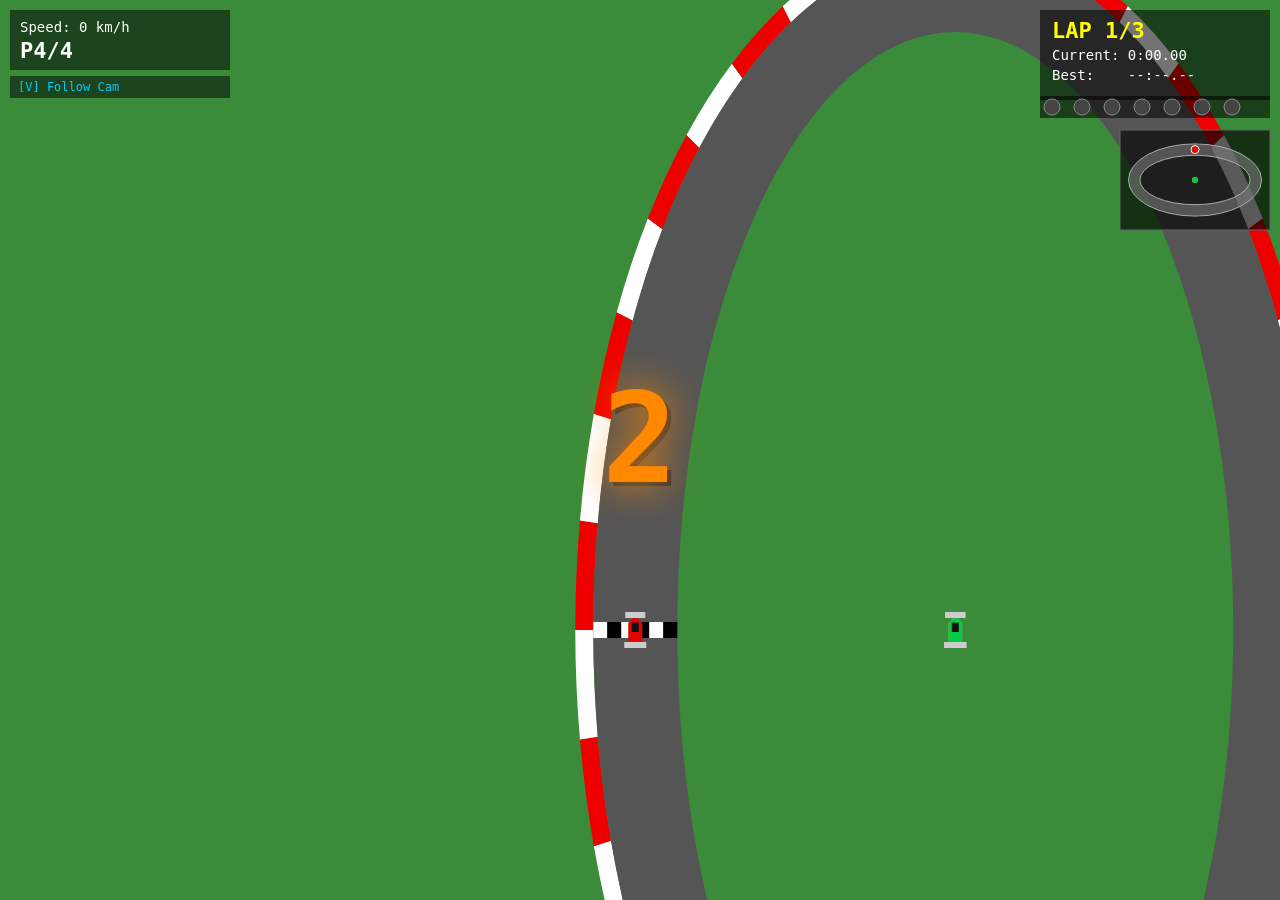
==== index.html @ e89ec475 "Add third-person follow camera (V to toggle)" ====
<!DOCTYPE html>
<html lang="en">
<head>
<meta charset="UTF-8">
<title>SpeedRun - F1 Racing</title>
<style>
  * { margin: 0; padding: 0; box-sizing: border-box; }
  body { background: #000; display: flex; justify-content: center; align-items: center; height: 100vh; overflow: hidden; }
  canvas { display: block; }
</style>
</head>
<body>
<canvas id="c"></canvas>
<script>
const canvas = document.getElementById('c');
const ctx = canvas.getContext('2d');

canvas.width = window.innerWidth;
canvas.height = window.innerHeight;

// Track definition: outer ellipse and inner ellipse (road between them)
const TRACK_CX = 0;
const TRACK_CY = 0;
const TRACK_RX_OUTER = 700;
const TRACK_RY_OUTER = 380;
const TRACK_WIDTH = 120;
const TRACK_RX_INNER = TRACK_RX_OUTER - TRACK_WIDTH;
const TRACK_RY_INNER = TRACK_RY_OUTER - TRACK_WIDTH;
const KERB_WIDTH = 18;

// Player car
const car = {
  x: TRACK_CX,
  y: -(TRACK_RY_OUTER - TRACK_WIDTH / 2),
  angle: 0,
  vx: 0,
  vy: 0,
  angularVel: 0,
  onTrack: true,
  width: 28,
  height: 14,
  drifting: false,
  driftBoostTimer: 0,
};

// Camera
const cam = { x: 0, y: 0, angle: 0 };
let cameraMode = 'follow'; // 'god' | 'follow'

// Game state
let gameState = 'countdown'; // 'countdown' | 'racing' | 'finished'
let countdownStart = performance.now();

// Keys
const keys = {};
document.addEventListener('keydown', e => {
  keys[e.key] = true;
  if (e.key === ' ') e.preventDefault(); // prevent page scroll
  if (e.key === 'r' || e.key === 'R') restartGame();
  if (e.key === 'v' || e.key === 'V') cameraMode = cameraMode === 'follow' ? 'god' : 'follow';
});
document.addEventListener('keyup', e => keys[e.key] = false);

// Tire marks: { x, y, alpha }
const tireMarks = [];
const TIRE_MARK_LIFE = 120; // frames until fully faded (~2s at 60fps)

// Speed particles: { x, y, alpha, life }
const particles = [];

// Lap system
const RX_MID = (TRACK_RX_OUTER + TRACK_RX_INNER) / 2; // 640
const RY_MID = (TRACK_RY_OUTER + TRACK_RY_INNER) / 2; // 320
const CHECKPOINT_RADIUS = 75;
const SF_ANGLE = -Math.PI / 2; // start/finish line angle on ellipse (top)

function cpPos(t) {
  return { x: RX_MID * Math.cos(t), y: RY_MID * Math.sin(t) };
}

// 7 checkpoints in clockwise order starting just after the start/finish line (top of track)
const CHECKPOINTS = [
  cpPos(-Math.PI / 4),      // upper-right
  cpPos(0),                 // right
  cpPos(Math.PI / 4),       // lower-right
  cpPos(Math.PI / 2),       // bottom
  cpPos(3 * Math.PI / 4),   // lower-left
  cpPos(Math.PI),           // left
  cpPos(-3 * Math.PI / 4),  // upper-left
];

// AI opponents
const aiCars = [
  { color: '#2060ff', angularSpeed: 0.008, t: 0,               accumulated: 0, laps: 0, x: 0, y: 0, angle: 0, width: 28, height: 14, drifting: false, driftBoostTimer: 0 },
  { color: '#ff8800', angularSpeed: 0.009, t: Math.PI * 2 / 3, accumulated: 0, laps: 0, x: 0, y: 0, angle: 0, width: 28, height: 14, drifting: false, driftBoostTimer: 0 },
  { color: '#00cc44', angularSpeed: 0.010, t: Math.PI * 4 / 3, accumulated: 0, laps: 0, x: 0, y: 0, angle: 0, width: 28, height: 14, drifting: false, driftBoostTimer: 0 },
];
// Pre-compute how far each AI starts from the SF line (so lap count is relative to SF crossings)
for (const ai of aiCars) {
  ai.initialOffset = ((ai.t - SF_ANGLE) % (Math.PI * 2) + Math.PI * 2) % (Math.PI * 2);
}

const lapState = {
  lap: 1,
  maxLaps: 3,
  checkpointsMet: new Array(CHECKPOINTS.length).fill(false),
  raceStartTime: 0,
  lapStartTime: 0,
  currentLapTime: 0,
  bestLapTime: null,
  finished: false,
  totalTime: 0,
  prevCarX: 0,
};

function formatTime(ms) {
  const m = Math.floor(ms / 60000);
  const s = Math.floor((ms % 60000) / 1000);
  const cs = Math.floor((ms % 1000) / 10);
  return `${m}:${String(s).padStart(2, '0')}.${String(cs).padStart(2, '0')}`;
}

function updateLapSystem() {
  if (lapState.finished) return;

  const now = performance.now();
  lapState.currentLapTime = now - lapState.lapStartTime;

  // Check proximity to each checkpoint in order
  for (let i = 0; i < CHECKPOINTS.length; i++) {
    if (!lapState.checkpointsMet[i]) {
      const cp = CHECKPOINTS[i];
      const dx = car.x - cp.x;
      const dy = car.y - cp.y;
      if (dx * dx + dy * dy < CHECKPOINT_RADIUS * CHECKPOINT_RADIUS) {
        lapState.checkpointsMet[i] = true;
      }
      break; // must hit in order — stop at first unmet
    }
  }

  // Start/finish crossing: car crosses x=0 left→right in the upper track region
  const prevX = lapState.prevCarX;
  if (prevX < 0 && car.x >= 0 && car.y < -250 && car.y > -420) {
    if (lapState.checkpointsMet.every(v => v)) {
      const lapTime = lapState.currentLapTime;
      if (lapState.bestLapTime === null || lapTime < lapState.bestLapTime) {
        lapState.bestLapTime = lapTime;
      }
      if (lapState.lap >= lapState.maxLaps) {
        lapState.finished = true;
        gameState = 'finished';
        lapState.totalTime = now - lapState.raceStartTime;
      } else {
        lapState.lap++;
        lapState.checkpointsMet.fill(false);
        lapState.lapStartTime = now;
      }
    }
  }

  lapState.prevCarX = car.x;
}

function updateAI() {
  for (const ai of aiCars) {
    ai.t += ai.angularSpeed;
    ai.accumulated += ai.angularSpeed;

    const distFromSF = ai.initialOffset + ai.accumulated;
    ai.laps = Math.floor(distFromSF / (Math.PI * 2));

    ai.x = RX_MID * Math.cos(ai.t);
    ai.y = RY_MID * Math.sin(ai.t);
    // Tangent to ellipse: d/dt(RX_MID*cos t, RY_MID*sin t) = (-RX_MID*sin t, RY_MID*cos t)
    ai.angle = Math.atan2(RY_MID * Math.cos(ai.t), -RX_MID * Math.sin(ai.t));
  }
}

// Ranking: total laps-equivalent progress from SF line (higher = further ahead)
function aiRaceScore(ai) {
  return (ai.initialOffset + ai.accumulated) / (Math.PI * 2);
}

function playerRaceScore() {
  const rawAngle = Math.atan2(car.y / RY_MID, car.x / RX_MID);
  const progressInLap = ((rawAngle - SF_ANGLE) % (Math.PI * 2) + Math.PI * 2) % (Math.PI * 2) / (Math.PI * 2);
  return (lapState.lap - 1) + progressInLap;
}

function getPlayerRank() {
  const playerScore = playerRaceScore();
  let rank = 1;
  for (const ai of aiCars) {
    if (aiRaceScore(ai) > playerScore) rank++;
  }
  return rank;
}

// Build ellipse path helper
function ellipsePath(cx, cy, rx, ry) {
  ctx.beginPath();
  ctx.ellipse(cx, cy, rx, ry, 0, 0, Math.PI * 2);
}

function drawTrack() {
  // Grass background
  ctx.fillStyle = '#3a8c3a';
  ctx.fillRect(-5000, -5000, 10000, 10000);

  // Infield grass
  ellipsePath(TRACK_CX, TRACK_CY, TRACK_RX_INNER - KERB_WIDTH, TRACK_RY_INNER - KERB_WIDTH);
  ctx.fillStyle = '#3a8c3a';
  ctx.fill();

  // Outer kerb
  drawKerb(TRACK_RX_OUTER, TRACK_RY_OUTER, KERB_WIDTH, true);

  // Inner kerb
  drawKerb(TRACK_RX_INNER, TRACK_RY_INNER, KERB_WIDTH, false);

  // Road (asphalt)
  ellipsePath(TRACK_CX, TRACK_CY, TRACK_RX_OUTER - KERB_WIDTH, TRACK_RY_OUTER - KERB_WIDTH);
  ctx.fillStyle = '#555';
  ctx.fill();
  ellipsePath(TRACK_CX, TRACK_CY, TRACK_RX_INNER + KERB_WIDTH, TRACK_RY_INNER + KERB_WIDTH);
  ctx.fillStyle = '#3a8c3a';
  ctx.fill();

  // Start/finish line
  ctx.save();
  const sfX = TRACK_CX;
  const sfY = -(TRACK_RY_OUTER - KERB_WIDTH);
  const sfH = TRACK_WIDTH - KERB_WIDTH * 2;
  for (let i = 0; i < 6; i++) {
    ctx.fillStyle = i % 2 === 0 ? '#fff' : '#000';
    ctx.fillRect(sfX - 8, sfY + (sfH / 6) * i, 16, sfH / 6);
  }
  ctx.restore();
}

function drawKerb(rx, ry, w, outer) {
  const segments = 40;
  for (let i = 0; i < segments; i++) {
    const a1 = (i / segments) * Math.PI * 2;
    const a2 = ((i + 1) / segments) * Math.PI * 2;
    ctx.beginPath();
    if (outer) {
      ctx.ellipse(TRACK_CX, TRACK_CY, rx, ry, 0, a1, a2);
      ctx.ellipse(TRACK_CX, TRACK_CY, rx - w, ry - w, 0, a2, a1, true);
    } else {
      ctx.ellipse(TRACK_CX, TRACK_CY, rx + w, ry + w, 0, a1, a2);
      ctx.ellipse(TRACK_CX, TRACK_CY, rx, ry, 0, a2, a1, true);
    }
    ctx.closePath();
    ctx.fillStyle = i % 2 === 0 ? '#e00' : '#fff';
    ctx.fill();
  }
}

function drawTireMarks() {
  for (const m of tireMarks) {
    ctx.beginPath();
    ctx.arc(m.x, m.y, 2.5, 0, Math.PI * 2);
    ctx.fillStyle = `rgba(10,10,10,${m.alpha * 0.8})`;
    ctx.fill();
  }
}

function drawParticles() {
  for (const p of particles) {
    ctx.beginPath();
    ctx.arc(p.x, p.y, 2, 0, Math.PI * 2);
    ctx.fillStyle = `rgba(255,255,255,${p.alpha})`;
    ctx.fill();
  }
}

function drawMinimap() {
  const mx = canvas.width - 160;
  const my = 130;
  const mw = 150;
  const mh = 100;
  const scale = 0.095;
  const cx = mx + mw / 2;
  const cy = my + mh / 2;

  // Background
  ctx.fillStyle = 'rgba(0,0,0,0.65)';
  ctx.fillRect(mx, my, mw, mh);

  ctx.save();
  ctx.beginPath();
  ctx.rect(mx, my, mw, mh);
  ctx.clip();

  // Track fill (even-odd to punch out inner ellipse)
  ctx.beginPath();
  ctx.ellipse(cx, cy, TRACK_RX_OUTER * scale, TRACK_RY_OUTER * scale, 0, 0, Math.PI * 2);
  ctx.ellipse(cx, cy, TRACK_RX_INNER * scale, TRACK_RY_INNER * scale, 0, 0, Math.PI * 2, true);
  ctx.fillStyle = 'rgba(120,120,120,0.6)';
  ctx.fill('evenodd');

  // Track outline strokes
  ctx.strokeStyle = '#aaa';
  ctx.lineWidth = 1;
  ctx.beginPath();
  ctx.ellipse(cx, cy, TRACK_RX_OUTER * scale, TRACK_RY_OUTER * scale, 0, 0, Math.PI * 2);
  ctx.stroke();
  ctx.beginPath();
  ctx.ellipse(cx, cy, TRACK_RX_INNER * scale, TRACK_RY_INNER * scale, 0, 0, Math.PI * 2);
  ctx.stroke();

  // AI car dots
  for (const ai of aiCars) {
    ctx.beginPath();
    ctx.arc(cx + ai.x * scale, cy + ai.y * scale, 3, 0, Math.PI * 2);
    ctx.fillStyle = ai.color;
    ctx.fill();
  }

  // Player dot (slightly larger, white outline)
  ctx.beginPath();
  ctx.arc(cx + car.x * scale, cy + car.y * scale, 4, 0, Math.PI * 2);
  ctx.fillStyle = '#e10600';
  ctx.fill();
  ctx.strokeStyle = '#fff';
  ctx.lineWidth = 1;
  ctx.stroke();

  ctx.restore();

  // Border
  ctx.strokeStyle = '#666';
  ctx.lineWidth = 1;
  ctx.strokeRect(mx, my, mw, mh);
}

function drawCar(carObj, bodyColor) {
  ctx.save();
  ctx.translate(carObj.x, carObj.y);
  ctx.rotate(carObj.angle);

  const w = carObj.width;
  const h = carObj.height;

  // Car body
  ctx.fillStyle = bodyColor;
  ctx.beginPath();
  ctx.moveTo(w / 2, 0);
  ctx.lineTo(w / 4, -h / 2);
  ctx.lineTo(-w / 2, -h / 2);
  ctx.lineTo(-w / 2, h / 2);
  ctx.lineTo(w / 4, h / 2);
  ctx.closePath();
  ctx.fill();

  // Drift/boost outline
  if (carObj.drifting) {
    ctx.strokeStyle = '#ff0';
    ctx.lineWidth = 2.5;
    ctx.stroke();
  } else if (carObj.driftBoostTimer > 0) {
    ctx.strokeStyle = '#0cf';
    ctx.lineWidth = 2;
    ctx.stroke();
  }

  // Cockpit
  ctx.fillStyle = '#111';
  ctx.fillRect(-2, -h / 4, w / 3, h / 2);

  // Front wing
  ctx.fillStyle = '#ccc';
  ctx.fillRect(w / 2 - 2, -h / 2 - 3, 6, h + 6);

  // Rear wing
  ctx.fillStyle = '#ccc';
  ctx.fillRect(-w / 2 - 4, -h / 2 - 4, 6, h + 8);

  ctx.restore();
}

// Physics constants
const ACCEL           = 0.28;
const BRAKE_FORCE     = 0.45;
const MAX_SPEED_ROAD  = 8.5;
const MAX_SPEED_GRASS = 3.5;
const FRICTION_ROAD   = 0.987;
const FRICTION_GRASS  = 0.93;
const GRIP_ROAD       = 0.85;   // lateral velocity retained (lower = more grip)
const GRIP_GRASS      = 0.65;
const GRIP_DRIFT      = 0.982;  // very low correction = significant sideways slide
const TURN_ACCEL      = 0.003;
const TURN_MAX        = 0.048;
const TURN_ACCEL_DRIFT = 0.006; // sharper steering during drift
const TURN_MAX_DRIFT   = 0.068;
const ANGULAR_DAMP    = 0.80;
const BOOST_DURATION  = 90;     // frames (1.5s at 60fps)
const BOOST_ACCEL     = 0.22;   // auto-push during boost
const BOOST_MAX_SPEED = MAX_SPEED_ROAD * 1.3;

function isOnTrack(x, y) {
  const outerNorm = (x / TRACK_RX_OUTER) ** 2 + (y / TRACK_RY_OUTER) ** 2;
  const innerNorm = (x / TRACK_RX_INNER) ** 2 + (y / TRACK_RY_INNER) ** 2;
  return outerNorm <= 1 && innerNorm >= 1;
}

function restartGame() {
  // Reset player car
  car.x = TRACK_CX;
  car.y = -(TRACK_RY_OUTER - TRACK_WIDTH / 2);
  car.angle = 0;
  car.vx = 0;
  car.vy = 0;
  car.angularVel = 0;
  car.onTrack = true;
  car.drifting = false;
  car.driftBoostTimer = 0;

  // Reset camera
  cam.x = car.x;
  cam.y = car.y;
  cam.angle = car.angle;

  // Reset tire marks
  tireMarks.length = 0;
  particles.length = 0;

  // Reset lap state
  lapState.lap = 1;
  lapState.checkpointsMet.fill(false);
  lapState.raceStartTime = 0;
  lapState.lapStartTime = 0;
  lapState.currentLapTime = 0;
  lapState.bestLapTime = null;
  lapState.finished = false;
  lapState.totalTime = 0;
  lapState.prevCarX = 0;

  // Reset AI
  const aiDefaults = [
    { angularSpeed: 0.008, t: 0 },
    { angularSpeed: 0.009, t: Math.PI * 2 / 3 },
    { angularSpeed: 0.010, t: Math.PI * 4 / 3 },
  ];
  for (let i = 0; i < aiCars.length; i++) {
    aiCars[i].t = aiDefaults[i].t;
    aiCars[i].accumulated = 0;
    aiCars[i].laps = 0;
    aiCars[i].angularSpeed = aiDefaults[i].angularSpeed;
    aiCars[i].drifting = false;
    aiCars[i].driftBoostTimer = 0;
    aiCars[i].initialOffset = ((aiCars[i].t - SF_ANGLE) % (Math.PI * 2) + Math.PI * 2) % (Math.PI * 2);
    aiCars[i].x = RX_MID * Math.cos(aiCars[i].t);
    aiCars[i].y = RY_MID * Math.sin(aiCars[i].t);
  }

  // Start countdown
  gameState = 'countdown';
  countdownStart = performance.now();
}

function lerpCamAngle(t) {
  let diff = car.angle - cam.angle;
  // Normalize to [-PI, PI] to always take the short arc
  while (diff >  Math.PI) diff -= Math.PI * 2;
  while (diff < -Math.PI) diff += Math.PI * 2;
  cam.angle += diff * t;
}

function update() {
  // Handle countdown phase
  if (gameState === 'countdown') {
    const elapsed = performance.now() - countdownStart;
    if (elapsed >= 3700) {
      gameState = 'racing';
      const now = performance.now();
      lapState.raceStartTime = now;
      lapState.lapStartTime = now;
    }
    // Fade camera to car start position during countdown
    cam.x += (car.x - cam.x) * 0.1;
    cam.y += (car.y - cam.y) * 0.1;
    lerpCamAngle(0.1);
    return;
  }

  if (gameState === 'finished') return;

  const up    = keys['w'] || keys['W'] || keys['ArrowUp'];
  const down  = keys['s'] || keys['S'] || keys['ArrowDown'];
  const left  = keys['a'] || keys['A'] || keys['ArrowLeft'];
  const right = keys['d'] || keys['D'] || keys['ArrowRight'];
  const driftKey = keys[' '] || keys['Shift'];

  car.onTrack = isOnTrack(car.x, car.y);

  const maxSpeed = car.onTrack ? MAX_SPEED_ROAD : MAX_SPEED_GRASS;
  const friction = car.onTrack ? FRICTION_ROAD  : FRICTION_GRASS;

  const speed = Math.sqrt(car.vx * car.vx + car.vy * car.vy);
  const headX = Math.cos(car.angle);
  const headY = Math.sin(car.angle);
  const fwdSpd = car.vx * headX + car.vy * headY;

  // Drift: requires drift key + steering + enough speed + on track
  const wasDrifting = car.drifting;
  car.drifting = !!(driftKey && (left || right) && speed > 2 && car.onTrack);

  // Trigger boost when drift ends
  if (wasDrifting && !car.drifting) {
    car.driftBoostTimer = BOOST_DURATION;
  }
  const boostActive = car.driftBoostTimer > 0;
  if (boostActive) car.driftBoostTimer--;

  // Effective max speed (boost raises the ceiling)
  const effectiveMaxSpeed = boostActive ? BOOST_MAX_SPEED : maxSpeed;

  // Steering — wider envelope during drift
  const turnAccel = car.drifting ? TURN_ACCEL_DRIFT : TURN_ACCEL;
  const turnMax   = car.drifting ? TURN_MAX_DRIFT   : TURN_MAX;
  const speedNorm = Math.min(Math.abs(fwdSpd) / 2, 1);
  if (left)  car.angularVel = Math.max(car.angularVel - turnAccel, -turnMax);
  if (right) car.angularVel = Math.min(car.angularVel + turnAccel,  turnMax);
  if (!left && !right) car.angularVel *= ANGULAR_DAMP;
  car.angularVel *= 0.88;
  car.angle += car.angularVel * speedNorm;

  // Acceleration
  if (up && fwdSpd < effectiveMaxSpeed) {
    const push = Math.min(ACCEL, effectiveMaxSpeed - fwdSpd);
    car.vx += headX * push;
    car.vy += headY * push;
  }

  // Auto-push during boost (even without W)
  if (boostActive && fwdSpd > 0 && fwdSpd < effectiveMaxSpeed) {
    car.vx += headX * BOOST_ACCEL;
    car.vy += headY * BOOST_ACCEL;
  }

  // Braking / reverse
  if (down) {
    if (fwdSpd > 0.1) {
      car.vx -= headX * BRAKE_FORCE;
      car.vy -= headY * BRAKE_FORCE;
    } else if (fwdSpd > -(maxSpeed * 0.4)) {
      car.vx += headX * (-ACCEL * 0.6);
      car.vy += headY * (-ACCEL * 0.6);
    }
  }

  // Lateral grip — drift suppresses correction for sideways sliding
  const grip   = car.drifting ? GRIP_DRIFT : (car.onTrack ? GRIP_ROAD : GRIP_GRASS);
  const latX   = -headY;
  const latY   =  headX;
  const latSpd = car.vx * latX + car.vy * latY;
  car.vx -= latX * latSpd * (1 - grip);
  car.vy -= latY * latSpd * (1 - grip);

  // Longitudinal friction
  car.vx *= friction;
  car.vy *= friction;

  // Clamp to effective max speed
  const curSpd = Math.sqrt(car.vx * car.vx + car.vy * car.vy);
  if (curSpd > effectiveMaxSpeed) {
    car.vx = (car.vx / curSpd) * effectiveMaxSpeed;
    car.vy = (car.vy / curSpd) * effectiveMaxSpeed;
  }

  car.x += car.vx;
  car.y += car.vy;

  // Tire marks: record rear-wheel positions during drift
  if (car.drifting) {
    const cosA = Math.cos(car.angle);
    const sinA = Math.sin(car.angle);
    const rearX = car.x - cosA * (car.width * 0.45);
    const rearY = car.y - sinA * (car.width * 0.45);
    const offX  = sinA * (car.height * 0.38);
    const offY  = cosA * (car.height * 0.38);
    tireMarks.push({ x: rearX - offX, y: rearY + offY, alpha: 1 });
    tireMarks.push({ x: rearX + offX, y: rearY - offY, alpha: 1 });
  }

  // Fade tire marks
  for (let i = tireMarks.length - 1; i >= 0; i--) {
    tireMarks[i].alpha -= 1 / TIRE_MARK_LIFE;
    if (tireMarks[i].alpha <= 0) tireMarks.splice(i, 1);
  }

  // Speed particles: spawn behind car when fast
  if (speed > 5) {
    const cosA = Math.cos(car.angle);
    const sinA = Math.sin(car.angle);
    const rearX = car.x - cosA * (car.width * 0.5);
    const rearY = car.y - sinA * (car.width * 0.5);
    const life = 15 + Math.random() * 15;
    particles.push({
      x: rearX + (Math.random() - 0.5) * 8,
      y: rearY + (Math.random() - 0.5) * 8,
      alpha: 0.5 + Math.random() * 0.3,
      life,
    });
  }
  for (let i = particles.length - 1; i >= 0; i--) {
    particles[i].alpha -= 1 / particles[i].life;
    if (particles[i].alpha <= 0) particles.splice(i, 1);
  }

  // Camera smoothly follows car
  cam.x += (car.x - cam.x) * 0.1;
  cam.y += (car.y - cam.y) * 0.1;
  lerpCamAngle(0.12);

  updateLapSystem();
  updateAI();
}

function render() {
  ctx.clearRect(0, 0, canvas.width, canvas.height);

  ctx.save();
  if (cameraMode === 'follow') {
    // Place car at bottom-center; rotate so car heading points up
    ctx.translate(canvas.width / 2, canvas.height * 0.70);
    ctx.rotate(-cam.angle - Math.PI / 2);
    ctx.translate(-cam.x, -cam.y);
  } else {
    ctx.translate(canvas.width / 2 - cam.x, canvas.height / 2 - cam.y);
  }

  drawTrack();
  drawTireMarks();
  drawParticles();
  for (const ai of aiCars) drawCar(ai, ai.color);
  drawCar(car, '#e10600');

  ctx.restore();

  drawMinimap();

  // Camera mode toggle indicator
  ctx.fillStyle = 'rgba(0,0,0,0.5)';
  ctx.fillRect(10, 76, 220, 22);
  ctx.font = '12px monospace';
  ctx.fillStyle = cameraMode === 'follow' ? '#0cf' : '#aaa';
  ctx.fillText(`[V] ${cameraMode === 'follow' ? 'Follow Cam' : 'God View'}`, 18, 91);

  // HUD — speed + position
  ctx.fillStyle = 'rgba(0,0,0,0.5)';
  ctx.fillRect(10, 10, 220, 60);
  ctx.fillStyle = '#fff';
  ctx.font = '14px monospace';
  const dispSpd = Math.sqrt(car.vx * car.vx + car.vy * car.vy);
  ctx.fillText(`Speed: ${(dispSpd * 60).toFixed(0)} km/h  ${car.onTrack ? '' : '[GRASS]'}`, 20, 32);
  const rank = getPlayerRank();
  const rankColors = ['#ffd700', '#c0c0c0', '#cd7f32', '#fff'];
  ctx.fillStyle = rankColors[rank - 1] || '#fff';
  ctx.font = 'bold 22px monospace';
  ctx.fillText(`P${rank}/4`, 20, 58);

  // HUD — lap info (top-right area)
  const lapX = canvas.width - 240;
  ctx.fillStyle = 'rgba(0,0,0,0.55)';
  ctx.fillRect(lapX, 10, 230, 90);

  ctx.fillStyle = '#ff0';
  ctx.font = 'bold 22px monospace';
  ctx.fillText(`LAP ${lapState.lap}/${lapState.maxLaps}`, lapX + 12, 38);

  ctx.fillStyle = '#fff';
  ctx.font = '14px monospace';
  ctx.fillText(`Current: ${formatTime(lapState.currentLapTime)}`, lapX + 12, 60);
  const bestStr = lapState.bestLapTime !== null ? formatTime(lapState.bestLapTime) : '--:--.--';
  ctx.fillText(`Best:    ${bestStr}`, lapX + 12, 80);

  // Checkpoint progress dots
  const dotY = 96;
  ctx.fillStyle = 'rgba(0,0,0,0.55)';
  ctx.fillRect(lapX, dotY, 230, 22);
  for (let i = 0; i < CHECKPOINTS.length; i++) {
    const dx = lapX + 12 + i * 30;
    ctx.beginPath();
    ctx.arc(dx, dotY + 11, 8, 0, Math.PI * 2);
    ctx.fillStyle = lapState.checkpointsMet[i] ? '#0f0' : '#444';
    ctx.fill();
    ctx.strokeStyle = '#888';
    ctx.lineWidth = 1;
    ctx.stroke();
  }

  // FINISHED overlay
  if (lapState.finished) {
    ctx.fillStyle = 'rgba(0,0,0,0.65)';
    ctx.fillRect(0, 0, canvas.width, canvas.height);

    ctx.save();
    ctx.textAlign = 'center';
    ctx.font = 'bold 72px monospace';
    ctx.fillStyle = '#ff0';
    ctx.shadowColor = '#f80';
    ctx.shadowBlur = 30;
    ctx.fillText('FINISHED!', canvas.width / 2, canvas.height / 2 - 40);

    ctx.font = 'bold 28px monospace';
    ctx.fillStyle = '#fff';
    ctx.shadowBlur = 0;
    ctx.fillText(`Total: ${formatTime(lapState.totalTime)}`, canvas.width / 2, canvas.height / 2 + 20);
    const bestFin = lapState.bestLapTime !== null ? formatTime(lapState.bestLapTime) : '--:--.--';
    ctx.fillText(`Best Lap: ${bestFin}`, canvas.width / 2, canvas.height / 2 + 60);
    ctx.font = '18px monospace';
    ctx.fillStyle = '#aaa';
    ctx.fillText('Press R to restart', canvas.width / 2, canvas.height / 2 + 110);
    ctx.restore();
    return;
  }

  // Countdown overlay
  if (gameState === 'countdown') {
    const elapsed = performance.now() - countdownStart;
    let text, color;
    if (elapsed < 1000)      { text = '3'; color = '#ffffff'; }
    else if (elapsed < 2000) { text = '2'; color = '#ff8800'; }
    else if (elapsed < 3000) { text = '1'; color = '#e10600'; }
    else                     { text = 'GO!'; color = '#00ff44'; }

    // Pulse scale: 1→1.3 over each 1s window
    const phase = elapsed % 1000;
    const scale = 1.3 - (phase / 1000) * 0.3;

    ctx.save();
    ctx.textAlign = 'center';
    ctx.textBaseline = 'middle';
    const cx = canvas.width / 2;
    const cy = canvas.height / 2;
    ctx.font = `bold ${Math.round(120 * scale)}px monospace`;
    ctx.fillStyle = 'rgba(0,0,0,0.35)';
    ctx.fillText(text, cx + 4, cy + 4);
    ctx.fillStyle = color;
    ctx.shadowColor = color;
    ctx.shadowBlur = 40;
    ctx.fillText(text, cx, cy);
    ctx.restore();
    return;
  }

  // Drift / boost status text
  if (car.drifting) {
    ctx.save();
    ctx.font = 'bold 28px monospace';
    ctx.fillStyle = '#ff0';
    ctx.shadowColor = '#f80';
    ctx.shadowBlur = 12;
    ctx.fillText('DRIFT', canvas.width / 2 - 44, canvas.height - 40);
    ctx.restore();
  } else if (car.driftBoostTimer > 0) {
    const alpha = car.driftBoostTimer / BOOST_DURATION;
    ctx.save();
    ctx.font = 'bold 24px monospace';
    ctx.fillStyle = `rgba(0,220,255,${alpha})`;
    ctx.shadowColor = '#0cf';
    ctx.shadowBlur = 10;
    ctx.fillText('BOOST!', canvas.width / 2 - 42, canvas.height - 40);
    ctx.restore();
  }
}

function loop() {
  update();
  render();
  requestAnimationFrame(loop);
}

window.addEventListener('resize', () => {
  canvas.width = window.innerWidth;
  canvas.height = window.innerHeight;
});

loop();
</script>
</body>
</html>
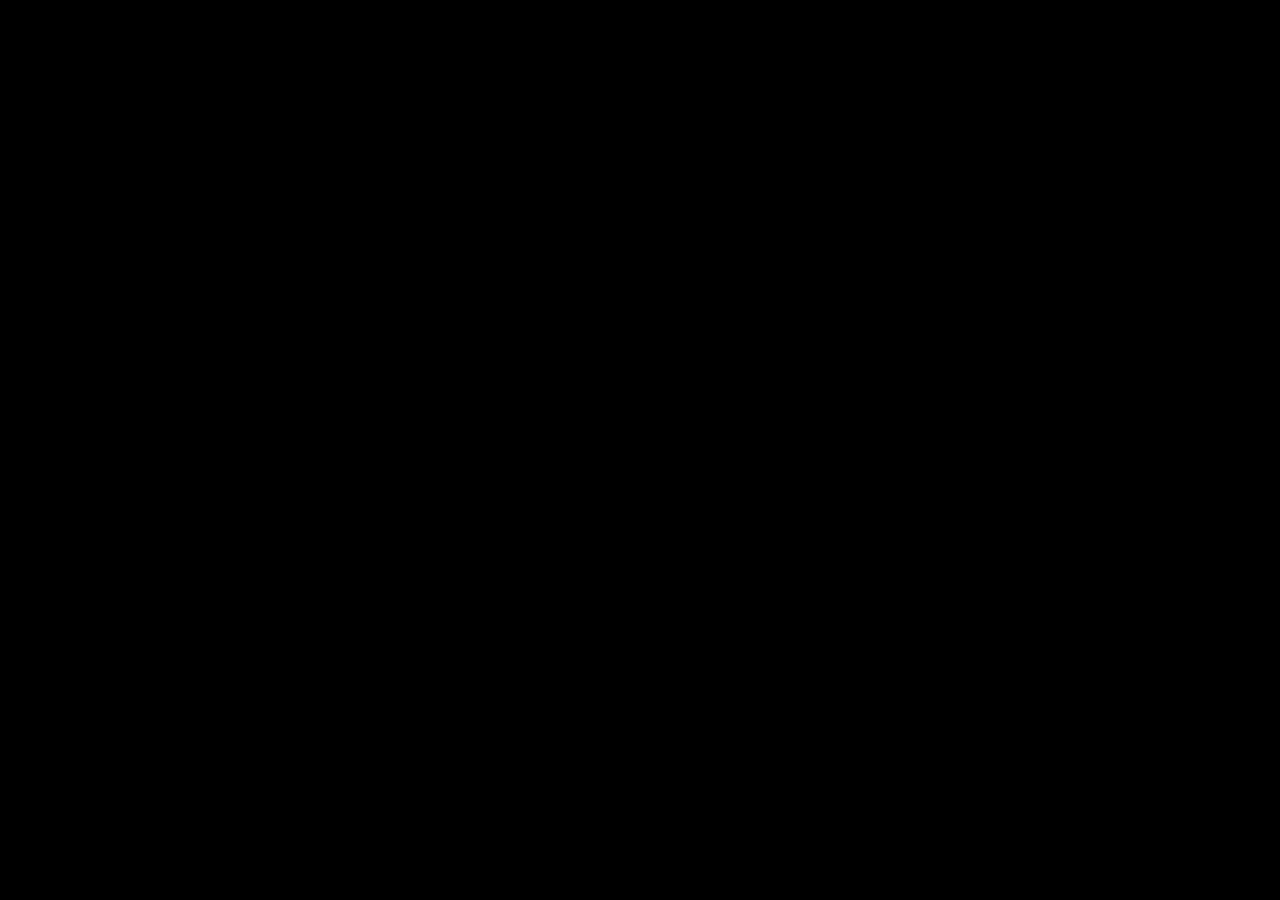
==== commit b26bfc63: "phase1-foundation" ====
--- a/index.html
+++ b/index.html
@@ -1,786 +1,12 @@
 <!DOCTYPE html>
 <html lang="en">
 <head>
-<meta charset="UTF-8">
-<title>SpeedRun - F1 Racing</title>
-<style>
-  * { margin: 0; padding: 0; box-sizing: border-box; }
-  body { background: #000; display: flex; justify-content: center; align-items: center; height: 100vh; overflow: hidden; }
-  canvas { display: block; }
-</style>
+  <meta charset="UTF-8">
+  <title>SpeedRun - F1 Racing</title>
+  <link rel="stylesheet" href="style.css">
 </head>
 <body>
-<canvas id="c"></canvas>
-<script>
-const canvas = document.getElementById('c');
-const ctx = canvas.getContext('2d');
-
-canvas.width = window.innerWidth;
-canvas.height = window.innerHeight;
-
-// Track definition: outer ellipse and inner ellipse (road between them)
-const TRACK_CX = 0;
-const TRACK_CY = 0;
-const TRACK_RX_OUTER = 700;
-const TRACK_RY_OUTER = 380;
-const TRACK_WIDTH = 120;
-const TRACK_RX_INNER = TRACK_RX_OUTER - TRACK_WIDTH;
-const TRACK_RY_INNER = TRACK_RY_OUTER - TRACK_WIDTH;
-const KERB_WIDTH = 18;
-
-// Player car
-const car = {
-  x: TRACK_CX,
-  y: -(TRACK_RY_OUTER - TRACK_WIDTH / 2),
-  angle: 0,
-  vx: 0,
-  vy: 0,
-  angularVel: 0,
-  onTrack: true,
-  width: 28,
-  height: 14,
-  drifting: false,
-  driftBoostTimer: 0,
-};
-
-// Camera
-const cam = { x: 0, y: 0, angle: 0 };
-let cameraMode = 'follow'; // 'god' | 'follow'
-
-// Game state
-let gameState = 'countdown'; // 'countdown' | 'racing' | 'finished'
-let countdownStart = performance.now();
-
-// Keys
-const keys = {};
-document.addEventListener('keydown', e => {
-  keys[e.key] = true;
-  if (e.key === ' ') e.preventDefault(); // prevent page scroll
-  if (e.key === 'r' || e.key === 'R') restartGame();
-  if (e.key === 'v' || e.key === 'V') cameraMode = cameraMode === 'follow' ? 'god' : 'follow';
-});
-document.addEventListener('keyup', e => keys[e.key] = false);
-
-// Tire marks: { x, y, alpha }
-const tireMarks = [];
-const TIRE_MARK_LIFE = 120; // frames until fully faded (~2s at 60fps)
-
-// Speed particles: { x, y, alpha, life }
-const particles = [];
-
-// Lap system
-const RX_MID = (TRACK_RX_OUTER + TRACK_RX_INNER) / 2; // 640
-const RY_MID = (TRACK_RY_OUTER + TRACK_RY_INNER) / 2; // 320
-const CHECKPOINT_RADIUS = 75;
-const SF_ANGLE = -Math.PI / 2; // start/finish line angle on ellipse (top)
-
-function cpPos(t) {
-  return { x: RX_MID * Math.cos(t), y: RY_MID * Math.sin(t) };
-}
-
-// 7 checkpoints in clockwise order starting just after the start/finish line (top of track)
-const CHECKPOINTS = [
-  cpPos(-Math.PI / 4),      // upper-right
-  cpPos(0),                 // right
-  cpPos(Math.PI / 4),       // lower-right
-  cpPos(Math.PI / 2),       // bottom
-  cpPos(3 * Math.PI / 4),   // lower-left
-  cpPos(Math.PI),           // left
-  cpPos(-3 * Math.PI / 4),  // upper-left
-];
-
-// AI opponents
-const aiCars = [
-  { color: '#2060ff', angularSpeed: 0.008, t: 0,               accumulated: 0, laps: 0, x: 0, y: 0, angle: 0, width: 28, height: 14, drifting: false, driftBoostTimer: 0 },
-  { color: '#ff8800', angularSpeed: 0.009, t: Math.PI * 2 / 3, accumulated: 0, laps: 0, x: 0, y: 0, angle: 0, width: 28, height: 14, drifting: false, driftBoostTimer: 0 },
-  { color: '#00cc44', angularSpeed: 0.010, t: Math.PI * 4 / 3, accumulated: 0, laps: 0, x: 0, y: 0, angle: 0, width: 28, height: 14, drifting: false, driftBoostTimer: 0 },
-];
-// Pre-compute how far each AI starts from the SF line (so lap count is relative to SF crossings)
-for (const ai of aiCars) {
-  ai.initialOffset = ((ai.t - SF_ANGLE) % (Math.PI * 2) + Math.PI * 2) % (Math.PI * 2);
-}
-
-const lapState = {
-  lap: 1,
-  maxLaps: 3,
-  checkpointsMet: new Array(CHECKPOINTS.length).fill(false),
-  raceStartTime: 0,
-  lapStartTime: 0,
-  currentLapTime: 0,
-  bestLapTime: null,
-  finished: false,
-  totalTime: 0,
-  prevCarX: 0,
-};
-
-function formatTime(ms) {
-  const m = Math.floor(ms / 60000);
-  const s = Math.floor((ms % 60000) / 1000);
-  const cs = Math.floor((ms % 1000) / 10);
-  return `${m}:${String(s).padStart(2, '0')}.${String(cs).padStart(2, '0')}`;
-}
-
-function updateLapSystem() {
-  if (lapState.finished) return;
-
-  const now = performance.now();
-  lapState.currentLapTime = now - lapState.lapStartTime;
-
-  // Check proximity to each checkpoint in order
-  for (let i = 0; i < CHECKPOINTS.length; i++) {
-    if (!lapState.checkpointsMet[i]) {
-      const cp = CHECKPOINTS[i];
-      const dx = car.x - cp.x;
-      const dy = car.y - cp.y;
-      if (dx * dx + dy * dy < CHECKPOINT_RADIUS * CHECKPOINT_RADIUS) {
-        lapState.checkpointsMet[i] = true;
-      }
-      break; // must hit in order — stop at first unmet
-    }
-  }
-
-  // Start/finish crossing: car crosses x=0 left→right in the upper track region
-  const prevX = lapState.prevCarX;
-  if (prevX < 0 && car.x >= 0 && car.y < -250 && car.y > -420) {
-    if (lapState.checkpointsMet.every(v => v)) {
-      const lapTime = lapState.currentLapTime;
-      if (lapState.bestLapTime === null || lapTime < lapState.bestLapTime) {
-        lapState.bestLapTime = lapTime;
-      }
-      if (lapState.lap >= lapState.maxLaps) {
-        lapState.finished = true;
-        gameState = 'finished';
-        lapState.totalTime = now - lapState.raceStartTime;
-      } else {
-        lapState.lap++;
-        lapState.checkpointsMet.fill(false);
-        lapState.lapStartTime = now;
-      }
-    }
-  }
-
-  lapState.prevCarX = car.x;
-}
-
-function updateAI() {
-  for (const ai of aiCars) {
-    ai.t += ai.angularSpeed;
-    ai.accumulated += ai.angularSpeed;
-
-    const distFromSF = ai.initialOffset + ai.accumulated;
-    ai.laps = Math.floor(distFromSF / (Math.PI * 2));
-
-    ai.x = RX_MID * Math.cos(ai.t);
-    ai.y = RY_MID * Math.sin(ai.t);
-    // Tangent to ellipse: d/dt(RX_MID*cos t, RY_MID*sin t) = (-RX_MID*sin t, RY_MID*cos t)
-    ai.angle = Math.atan2(RY_MID * Math.cos(ai.t), -RX_MID * Math.sin(ai.t));
-  }
-}
-
-// Ranking: total laps-equivalent progress from SF line (higher = further ahead)
-function aiRaceScore(ai) {
-  return (ai.initialOffset + ai.accumulated) / (Math.PI * 2);
-}
-
-function playerRaceScore() {
-  const rawAngle = Math.atan2(car.y / RY_MID, car.x / RX_MID);
-  const progressInLap = ((rawAngle - SF_ANGLE) % (Math.PI * 2) + Math.PI * 2) % (Math.PI * 2) / (Math.PI * 2);
-  return (lapState.lap - 1) + progressInLap;
-}
-
-function getPlayerRank() {
-  const playerScore = playerRaceScore();
-  let rank = 1;
-  for (const ai of aiCars) {
-    if (aiRaceScore(ai) > playerScore) rank++;
-  }
-  return rank;
-}
-
-// Build ellipse path helper
-function ellipsePath(cx, cy, rx, ry) {
-  ctx.beginPath();
-  ctx.ellipse(cx, cy, rx, ry, 0, 0, Math.PI * 2);
-}
-
-function drawTrack() {
-  // Grass background
-  ctx.fillStyle = '#3a8c3a';
-  ctx.fillRect(-5000, -5000, 10000, 10000);
-
-  // Infield grass
-  ellipsePath(TRACK_CX, TRACK_CY, TRACK_RX_INNER - KERB_WIDTH, TRACK_RY_INNER - KERB_WIDTH);
-  ctx.fillStyle = '#3a8c3a';
-  ctx.fill();
-
-  // Outer kerb
-  drawKerb(TRACK_RX_OUTER, TRACK_RY_OUTER, KERB_WIDTH, true);
-
-  // Inner kerb
-  drawKerb(TRACK_RX_INNER, TRACK_RY_INNER, KERB_WIDTH, false);
-
-  // Road (asphalt)
-  ellipsePath(TRACK_CX, TRACK_CY, TRACK_RX_OUTER - KERB_WIDTH, TRACK_RY_OUTER - KERB_WIDTH);
-  ctx.fillStyle = '#555';
-  ctx.fill();
-  ellipsePath(TRACK_CX, TRACK_CY, TRACK_RX_INNER + KERB_WIDTH, TRACK_RY_INNER + KERB_WIDTH);
-  ctx.fillStyle = '#3a8c3a';
-  ctx.fill();
-
-  // Start/finish line
-  ctx.save();
-  const sfX = TRACK_CX;
-  const sfY = -(TRACK_RY_OUTER - KERB_WIDTH);
-  const sfH = TRACK_WIDTH - KERB_WIDTH * 2;
-  for (let i = 0; i < 6; i++) {
-    ctx.fillStyle = i % 2 === 0 ? '#fff' : '#000';
-    ctx.fillRect(sfX - 8, sfY + (sfH / 6) * i, 16, sfH / 6);
-  }
-  ctx.restore();
-}
-
-function drawKerb(rx, ry, w, outer) {
-  const segments = 40;
-  for (let i = 0; i < segments; i++) {
-    const a1 = (i / segments) * Math.PI * 2;
-    const a2 = ((i + 1) / segments) * Math.PI * 2;
-    ctx.beginPath();
-    if (outer) {
-      ctx.ellipse(TRACK_CX, TRACK_CY, rx, ry, 0, a1, a2);
-      ctx.ellipse(TRACK_CX, TRACK_CY, rx - w, ry - w, 0, a2, a1, true);
-    } else {
-      ctx.ellipse(TRACK_CX, TRACK_CY, rx + w, ry + w, 0, a1, a2);
-      ctx.ellipse(TRACK_CX, TRACK_CY, rx, ry, 0, a2, a1, true);
-    }
-    ctx.closePath();
-    ctx.fillStyle = i % 2 === 0 ? '#e00' : '#fff';
-    ctx.fill();
-  }
-}
-
-function drawTireMarks() {
-  for (const m of tireMarks) {
-    ctx.beginPath();
-    ctx.arc(m.x, m.y, 2.5, 0, Math.PI * 2);
-    ctx.fillStyle = `rgba(10,10,10,${m.alpha * 0.8})`;
-    ctx.fill();
-  }
-}
-
-function drawParticles() {
-  for (const p of particles) {
-    ctx.beginPath();
-    ctx.arc(p.x, p.y, 2, 0, Math.PI * 2);
-    ctx.fillStyle = `rgba(255,255,255,${p.alpha})`;
-    ctx.fill();
-  }
-}
-
-function drawMinimap() {
-  const mx = canvas.width - 160;
-  const my = 130;
-  const mw = 150;
-  const mh = 100;
-  const scale = 0.095;
-  const cx = mx + mw / 2;
-  const cy = my + mh / 2;
-
-  // Background
-  ctx.fillStyle = 'rgba(0,0,0,0.65)';
-  ctx.fillRect(mx, my, mw, mh);
-
-  ctx.save();
-  ctx.beginPath();
-  ctx.rect(mx, my, mw, mh);
-  ctx.clip();
-
-  // Track fill (even-odd to punch out inner ellipse)
-  ctx.beginPath();
-  ctx.ellipse(cx, cy, TRACK_RX_OUTER * scale, TRACK_RY_OUTER * scale, 0, 0, Math.PI * 2);
-  ctx.ellipse(cx, cy, TRACK_RX_INNER * scale, TRACK_RY_INNER * scale, 0, 0, Math.PI * 2, true);
-  ctx.fillStyle = 'rgba(120,120,120,0.6)';
-  ctx.fill('evenodd');
-
-  // Track outline strokes
-  ctx.strokeStyle = '#aaa';
-  ctx.lineWidth = 1;
-  ctx.beginPath();
-  ctx.ellipse(cx, cy, TRACK_RX_OUTER * scale, TRACK_RY_OUTER * scale, 0, 0, Math.PI * 2);
-  ctx.stroke();
-  ctx.beginPath();
-  ctx.ellipse(cx, cy, TRACK_RX_INNER * scale, TRACK_RY_INNER * scale, 0, 0, Math.PI * 2);
-  ctx.stroke();
-
-  // AI car dots
-  for (const ai of aiCars) {
-    ctx.beginPath();
-    ctx.arc(cx + ai.x * scale, cy + ai.y * scale, 3, 0, Math.PI * 2);
-    ctx.fillStyle = ai.color;
-    ctx.fill();
-  }
-
-  // Player dot (slightly larger, white outline)
-  ctx.beginPath();
-  ctx.arc(cx + car.x * scale, cy + car.y * scale, 4, 0, Math.PI * 2);
-  ctx.fillStyle = '#e10600';
-  ctx.fill();
-  ctx.strokeStyle = '#fff';
-  ctx.lineWidth = 1;
-  ctx.stroke();
-
-  ctx.restore();
-
-  // Border
-  ctx.strokeStyle = '#666';
-  ctx.lineWidth = 1;
-  ctx.strokeRect(mx, my, mw, mh);
-}
-
-function drawCar(carObj, bodyColor) {
-  ctx.save();
-  ctx.translate(carObj.x, carObj.y);
-  ctx.rotate(carObj.angle);
-
-  const w = carObj.width;
-  const h = carObj.height;
-
-  // Car body
-  ctx.fillStyle = bodyColor;
-  ctx.beginPath();
-  ctx.moveTo(w / 2, 0);
-  ctx.lineTo(w / 4, -h / 2);
-  ctx.lineTo(-w / 2, -h / 2);
-  ctx.lineTo(-w / 2, h / 2);
-  ctx.lineTo(w / 4, h / 2);
-  ctx.closePath();
-  ctx.fill();
-
-  // Drift/boost outline
-  if (carObj.drifting) {
-    ctx.strokeStyle = '#ff0';
-    ctx.lineWidth = 2.5;
-    ctx.stroke();
-  } else if (carObj.driftBoostTimer > 0) {
-    ctx.strokeStyle = '#0cf';
-    ctx.lineWidth = 2;
-    ctx.stroke();
-  }
-
-  // Cockpit
-  ctx.fillStyle = '#111';
-  ctx.fillRect(-2, -h / 4, w / 3, h / 2);
-
-  // Front wing
-  ctx.fillStyle = '#ccc';
-  ctx.fillRect(w / 2 - 2, -h / 2 - 3, 6, h + 6);
-
-  // Rear wing
-  ctx.fillStyle = '#ccc';
-  ctx.fillRect(-w / 2 - 4, -h / 2 - 4, 6, h + 8);
-
-  ctx.restore();
-}
-
-// Physics constants
-const ACCEL           = 0.28;
-const BRAKE_FORCE     = 0.45;
-const MAX_SPEED_ROAD  = 8.5;
-const MAX_SPEED_GRASS = 3.5;
-const FRICTION_ROAD   = 0.987;
-const FRICTION_GRASS  = 0.93;
-const GRIP_ROAD       = 0.85;   // lateral velocity retained (lower = more grip)
-const GRIP_GRASS      = 0.65;
-const GRIP_DRIFT      = 0.982;  // very low correction = significant sideways slide
-const TURN_ACCEL      = 0.003;
-const TURN_MAX        = 0.048;
-const TURN_ACCEL_DRIFT = 0.006; // sharper steering during drift
-const TURN_MAX_DRIFT   = 0.068;
-const ANGULAR_DAMP    = 0.80;
-const BOOST_DURATION  = 90;     // frames (1.5s at 60fps)
-const BOOST_ACCEL     = 0.22;   // auto-push during boost
-const BOOST_MAX_SPEED = MAX_SPEED_ROAD * 1.3;
-
-function isOnTrack(x, y) {
-  const outerNorm = (x / TRACK_RX_OUTER) ** 2 + (y / TRACK_RY_OUTER) ** 2;
-  const innerNorm = (x / TRACK_RX_INNER) ** 2 + (y / TRACK_RY_INNER) ** 2;
-  return outerNorm <= 1 && innerNorm >= 1;
-}
-
-function restartGame() {
-  // Reset player car
-  car.x = TRACK_CX;
-  car.y = -(TRACK_RY_OUTER - TRACK_WIDTH / 2);
-  car.angle = 0;
-  car.vx = 0;
-  car.vy = 0;
-  car.angularVel = 0;
-  car.onTrack = true;
-  car.drifting = false;
-  car.driftBoostTimer = 0;
-
-  // Reset camera
-  cam.x = car.x;
-  cam.y = car.y;
-  cam.angle = car.angle;
-
-  // Reset tire marks
-  tireMarks.length = 0;
-  particles.length = 0;
-
-  // Reset lap state
-  lapState.lap = 1;
-  lapState.checkpointsMet.fill(false);
-  lapState.raceStartTime = 0;
-  lapState.lapStartTime = 0;
-  lapState.currentLapTime = 0;
-  lapState.bestLapTime = null;
-  lapState.finished = false;
-  lapState.totalTime = 0;
-  lapState.prevCarX = 0;
-
-  // Reset AI
-  const aiDefaults = [
-    { angularSpeed: 0.008, t: 0 },
-    { angularSpeed: 0.009, t: Math.PI * 2 / 3 },
-    { angularSpeed: 0.010, t: Math.PI * 4 / 3 },
-  ];
-  for (let i = 0; i < aiCars.length; i++) {
-    aiCars[i].t = aiDefaults[i].t;
-    aiCars[i].accumulated = 0;
-    aiCars[i].laps = 0;
-    aiCars[i].angularSpeed = aiDefaults[i].angularSpeed;
-    aiCars[i].drifting = false;
-    aiCars[i].driftBoostTimer = 0;
-    aiCars[i].initialOffset = ((aiCars[i].t - SF_ANGLE) % (Math.PI * 2) + Math.PI * 2) % (Math.PI * 2);
-    aiCars[i].x = RX_MID * Math.cos(aiCars[i].t);
-    aiCars[i].y = RY_MID * Math.sin(aiCars[i].t);
-  }
-
-  // Start countdown
-  gameState = 'countdown';
-  countdownStart = performance.now();
-}
-
-function lerpCamAngle(t) {
-  let diff = car.angle - cam.angle;
-  // Normalize to [-PI, PI] to always take the short arc
-  while (diff >  Math.PI) diff -= Math.PI * 2;
-  while (diff < -Math.PI) diff += Math.PI * 2;
-  cam.angle += diff * t;
-}
-
-function update() {
-  // Handle countdown phase
-  if (gameState === 'countdown') {
-    const elapsed = performance.now() - countdownStart;
-    if (elapsed >= 3700) {
-      gameState = 'racing';
-      const now = performance.now();
-      lapState.raceStartTime = now;
-      lapState.lapStartTime = now;
-    }
-    // Fade camera to car start position during countdown
-    cam.x += (car.x - cam.x) * 0.1;
-    cam.y += (car.y - cam.y) * 0.1;
-    lerpCamAngle(0.1);
-    return;
-  }
-
-  if (gameState === 'finished') return;
-
-  const up    = keys['w'] || keys['W'] || keys['ArrowUp'];
-  const down  = keys['s'] || keys['S'] || keys['ArrowDown'];
-  const left  = keys['a'] || keys['A'] || keys['ArrowLeft'];
-  const right = keys['d'] || keys['D'] || keys['ArrowRight'];
-  const driftKey = keys[' '] || keys['Shift'];
-
-  car.onTrack = isOnTrack(car.x, car.y);
-
-  const maxSpeed = car.onTrack ? MAX_SPEED_ROAD : MAX_SPEED_GRASS;
-  const friction = car.onTrack ? FRICTION_ROAD  : FRICTION_GRASS;
-
-  const speed = Math.sqrt(car.vx * car.vx + car.vy * car.vy);
-  const headX = Math.cos(car.angle);
-  const headY = Math.sin(car.angle);
-  const fwdSpd = car.vx * headX + car.vy * headY;
-
-  // Drift: requires drift key + steering + enough speed + on track
-  const wasDrifting = car.drifting;
-  car.drifting = !!(driftKey && (left || right) && speed > 2 && car.onTrack);
-
-  // Trigger boost when drift ends
-  if (wasDrifting && !car.drifting) {
-    car.driftBoostTimer = BOOST_DURATION;
-  }
-  const boostActive = car.driftBoostTimer > 0;
-  if (boostActive) car.driftBoostTimer--;
-
-  // Effective max speed (boost raises the ceiling)
-  const effectiveMaxSpeed = boostActive ? BOOST_MAX_SPEED : maxSpeed;
-
-  // Steering — wider envelope during drift
-  const turnAccel = car.drifting ? TURN_ACCEL_DRIFT : TURN_ACCEL;
-  const turnMax   = car.drifting ? TURN_MAX_DRIFT   : TURN_MAX;
-  const speedNorm = Math.min(Math.abs(fwdSpd) / 2, 1);
-  if (left)  car.angularVel = Math.max(car.angularVel - turnAccel, -turnMax);
-  if (right) car.angularVel = Math.min(car.angularVel + turnAccel,  turnMax);
-  if (!left && !right) car.angularVel *= ANGULAR_DAMP;
-  car.angularVel *= 0.88;
-  car.angle += car.angularVel * speedNorm;
-
-  // Acceleration
-  if (up && fwdSpd < effectiveMaxSpeed) {
-    const push = Math.min(ACCEL, effectiveMaxSpeed - fwdSpd);
-    car.vx += headX * push;
-    car.vy += headY * push;
-  }
-
-  // Auto-push during boost (even without W)
-  if (boostActive && fwdSpd > 0 && fwdSpd < effectiveMaxSpeed) {
-    car.vx += headX * BOOST_ACCEL;
-    car.vy += headY * BOOST_ACCEL;
-  }
-
-  // Braking / reverse
-  if (down) {
-    if (fwdSpd > 0.1) {
-      car.vx -= headX * BRAKE_FORCE;
-      car.vy -= headY * BRAKE_FORCE;
-    } else if (fwdSpd > -(maxSpeed * 0.4)) {
-      car.vx += headX * (-ACCEL * 0.6);
-      car.vy += headY * (-ACCEL * 0.6);
-    }
-  }
-
-  // Lateral grip — drift suppresses correction for sideways sliding
-  const grip   = car.drifting ? GRIP_DRIFT : (car.onTrack ? GRIP_ROAD : GRIP_GRASS);
-  const latX   = -headY;
-  const latY   =  headX;
-  const latSpd = car.vx * latX + car.vy * latY;
-  car.vx -= latX * latSpd * (1 - grip);
-  car.vy -= latY * latSpd * (1 - grip);
-
-  // Longitudinal friction
-  car.vx *= friction;
-  car.vy *= friction;
-
-  // Clamp to effective max speed
-  const curSpd = Math.sqrt(car.vx * car.vx + car.vy * car.vy);
-  if (curSpd > effectiveMaxSpeed) {
-    car.vx = (car.vx / curSpd) * effectiveMaxSpeed;
-    car.vy = (car.vy / curSpd) * effectiveMaxSpeed;
-  }
-
-  car.x += car.vx;
-  car.y += car.vy;
-
-  // Tire marks: record rear-wheel positions during drift
-  if (car.drifting) {
-    const cosA = Math.cos(car.angle);
-    const sinA = Math.sin(car.angle);
-    const rearX = car.x - cosA * (car.width * 0.45);
-    const rearY = car.y - sinA * (car.width * 0.45);
-    const offX  = sinA * (car.height * 0.38);
-    const offY  = cosA * (car.height * 0.38);
-    tireMarks.push({ x: rearX - offX, y: rearY + offY, alpha: 1 });
-    tireMarks.push({ x: rearX + offX, y: rearY - offY, alpha: 1 });
-  }
-
-  // Fade tire marks
-  for (let i = tireMarks.length - 1; i >= 0; i--) {
-    tireMarks[i].alpha -= 1 / TIRE_MARK_LIFE;
-    if (tireMarks[i].alpha <= 0) tireMarks.splice(i, 1);
-  }
-
-  // Speed particles: spawn behind car when fast
-  if (speed > 5) {
-    const cosA = Math.cos(car.angle);
-    const sinA = Math.sin(car.angle);
-    const rearX = car.x - cosA * (car.width * 0.5);
-    const rearY = car.y - sinA * (car.width * 0.5);
-    const life = 15 + Math.random() * 15;
-    particles.push({
-      x: rearX + (Math.random() - 0.5) * 8,
-      y: rearY + (Math.random() - 0.5) * 8,
-      alpha: 0.5 + Math.random() * 0.3,
-      life,
-    });
-  }
-  for (let i = particles.length - 1; i >= 0; i--) {
-    particles[i].alpha -= 1 / particles[i].life;
-    if (particles[i].alpha <= 0) particles.splice(i, 1);
-  }
-
-  // Camera smoothly follows car
-  cam.x += (car.x - cam.x) * 0.1;
-  cam.y += (car.y - cam.y) * 0.1;
-  lerpCamAngle(0.12);
-
-  updateLapSystem();
-  updateAI();
-}
-
-function render() {
-  ctx.clearRect(0, 0, canvas.width, canvas.height);
-
-  ctx.save();
-  if (cameraMode === 'follow') {
-    // Place car at bottom-center; rotate so car heading points up
-    ctx.translate(canvas.width / 2, canvas.height * 0.70);
-    ctx.rotate(-cam.angle - Math.PI / 2);
-    ctx.translate(-cam.x, -cam.y);
-  } else {
-    ctx.translate(canvas.width / 2 - cam.x, canvas.height / 2 - cam.y);
-  }
-
-  drawTrack();
-  drawTireMarks();
-  drawParticles();
-  for (const ai of aiCars) drawCar(ai, ai.color);
-  drawCar(car, '#e10600');
-
-  ctx.restore();
-
-  drawMinimap();
-
-  // Camera mode toggle indicator
-  ctx.fillStyle = 'rgba(0,0,0,0.5)';
-  ctx.fillRect(10, 76, 220, 22);
-  ctx.font = '12px monospace';
-  ctx.fillStyle = cameraMode === 'follow' ? '#0cf' : '#aaa';
-  ctx.fillText(`[V] ${cameraMode === 'follow' ? 'Follow Cam' : 'God View'}`, 18, 91);
-
-  // HUD — speed + position
-  ctx.fillStyle = 'rgba(0,0,0,0.5)';
-  ctx.fillRect(10, 10, 220, 60);
-  ctx.fillStyle = '#fff';
-  ctx.font = '14px monospace';
-  const dispSpd = Math.sqrt(car.vx * car.vx + car.vy * car.vy);
-  ctx.fillText(`Speed: ${(dispSpd * 60).toFixed(0)} km/h  ${car.onTrack ? '' : '[GRASS]'}`, 20, 32);
-  const rank = getPlayerRank();
-  const rankColors = ['#ffd700', '#c0c0c0', '#cd7f32', '#fff'];
-  ctx.fillStyle = rankColors[rank - 1] || '#fff';
-  ctx.font = 'bold 22px monospace';
-  ctx.fillText(`P${rank}/4`, 20, 58);
-
-  // HUD — lap info (top-right area)
-  const lapX = canvas.width - 240;
-  ctx.fillStyle = 'rgba(0,0,0,0.55)';
-  ctx.fillRect(lapX, 10, 230, 90);
-
-  ctx.fillStyle = '#ff0';
-  ctx.font = 'bold 22px monospace';
-  ctx.fillText(`LAP ${lapState.lap}/${lapState.maxLaps}`, lapX + 12, 38);
-
-  ctx.fillStyle = '#fff';
-  ctx.font = '14px monospace';
-  ctx.fillText(`Current: ${formatTime(lapState.currentLapTime)}`, lapX + 12, 60);
-  const bestStr = lapState.bestLapTime !== null ? formatTime(lapState.bestLapTime) : '--:--.--';
-  ctx.fillText(`Best:    ${bestStr}`, lapX + 12, 80);
-
-  // Checkpoint progress dots
-  const dotY = 96;
-  ctx.fillStyle = 'rgba(0,0,0,0.55)';
-  ctx.fillRect(lapX, dotY, 230, 22);
-  for (let i = 0; i < CHECKPOINTS.length; i++) {
-    const dx = lapX + 12 + i * 30;
-    ctx.beginPath();
-    ctx.arc(dx, dotY + 11, 8, 0, Math.PI * 2);
-    ctx.fillStyle = lapState.checkpointsMet[i] ? '#0f0' : '#444';
-    ctx.fill();
-    ctx.strokeStyle = '#888';
-    ctx.lineWidth = 1;
-    ctx.stroke();
-  }
-
-  // FINISHED overlay
-  if (lapState.finished) {
-    ctx.fillStyle = 'rgba(0,0,0,0.65)';
-    ctx.fillRect(0, 0, canvas.width, canvas.height);
-
-    ctx.save();
-    ctx.textAlign = 'center';
-    ctx.font = 'bold 72px monospace';
-    ctx.fillStyle = '#ff0';
-    ctx.shadowColor = '#f80';
-    ctx.shadowBlur = 30;
-    ctx.fillText('FINISHED!', canvas.width / 2, canvas.height / 2 - 40);
-
-    ctx.font = 'bold 28px monospace';
-    ctx.fillStyle = '#fff';
-    ctx.shadowBlur = 0;
-    ctx.fillText(`Total: ${formatTime(lapState.totalTime)}`, canvas.width / 2, canvas.height / 2 + 20);
-    const bestFin = lapState.bestLapTime !== null ? formatTime(lapState.bestLapTime) : '--:--.--';
-    ctx.fillText(`Best Lap: ${bestFin}`, canvas.width / 2, canvas.height / 2 + 60);
-    ctx.font = '18px monospace';
-    ctx.fillStyle = '#aaa';
-    ctx.fillText('Press R to restart', canvas.width / 2, canvas.height / 2 + 110);
-    ctx.restore();
-    return;
-  }
-
-  // Countdown overlay
-  if (gameState === 'countdown') {
-    const elapsed = performance.now() - countdownStart;
-    let text, color;
-    if (elapsed < 1000)      { text = '3'; color = '#ffffff'; }
-    else if (elapsed < 2000) { text = '2'; color = '#ff8800'; }
-    else if (elapsed < 3000) { text = '1'; color = '#e10600'; }
-    else                     { text = 'GO!'; color = '#00ff44'; }
-
-    // Pulse scale: 1→1.3 over each 1s window
-    const phase = elapsed % 1000;
-    const scale = 1.3 - (phase / 1000) * 0.3;
-
-    ctx.save();
-    ctx.textAlign = 'center';
-    ctx.textBaseline = 'middle';
-    const cx = canvas.width / 2;
-    const cy = canvas.height / 2;
-    ctx.font = `bold ${Math.round(120 * scale)}px monospace`;
-    ctx.fillStyle = 'rgba(0,0,0,0.35)';
-    ctx.fillText(text, cx + 4, cy + 4);
-    ctx.fillStyle = color;
-    ctx.shadowColor = color;
-    ctx.shadowBlur = 40;
-    ctx.fillText(text, cx, cy);
-    ctx.restore();
-    return;
-  }
-
-  // Drift / boost status text
-  if (car.drifting) {
-    ctx.save();
-    ctx.font = 'bold 28px monospace';
-    ctx.fillStyle = '#ff0';
-    ctx.shadowColor = '#f80';
-    ctx.shadowBlur = 12;
-    ctx.fillText('DRIFT', canvas.width / 2 - 44, canvas.height - 40);
-    ctx.restore();
-  } else if (car.driftBoostTimer > 0) {
-    const alpha = car.driftBoostTimer / BOOST_DURATION;
-    ctx.save();
-    ctx.font = 'bold 24px monospace';
-    ctx.fillStyle = `rgba(0,220,255,${alpha})`;
-    ctx.shadowColor = '#0cf';
-    ctx.shadowBlur = 10;
-    ctx.fillText('BOOST!', canvas.width / 2 - 42, canvas.height - 40);
-    ctx.restore();
-  }
-}
-
-function loop() {
-  update();
-  render();
-  requestAnimationFrame(loop);
-}
-
-window.addEventListener('resize', () => {
-  canvas.width = window.innerWidth;
-  canvas.height = window.innerHeight;
-});
-
-loop();
-</script>
+  <script src="https://cdnjs.cloudflare.com/ajax/libs/three.js/r128/three.min.js"></script>
+  <script src="game.js"></script>
 </body>
 </html>
--- a/style.css
+++ b/style.css
@@ -0,0 +1,3 @@
+* { margin: 0; padding: 0; box-sizing: border-box; }
+body { background: #000; overflow: hidden; }
+canvas { display: block; width: 100vw; height: 100vh; }
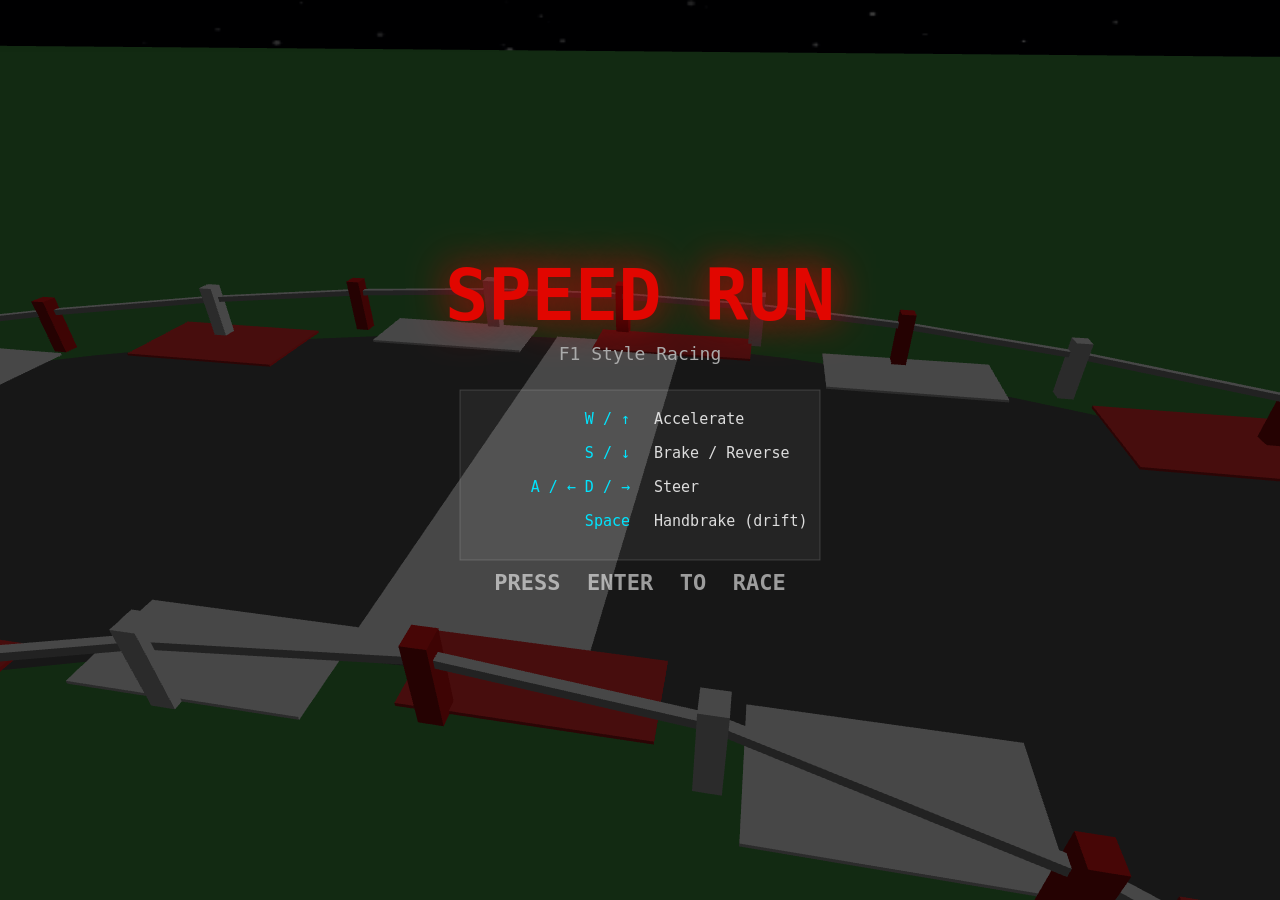
==== commit ff1dd1a2: "Add recorded gameplay video and recording script" ====
--- a/index.html
+++ b/index.html
@@ -6,7 +6,7 @@
   <link rel="stylesheet" href="style.css">
 </head>
 <body>
-  <script src="https://cdnjs.cloudflare.com/ajax/libs/three.js/r128/three.min.js"></script>
+  <script src="three.min.js"></script>
   <script src="game.js"></script>
 </body>
 </html>
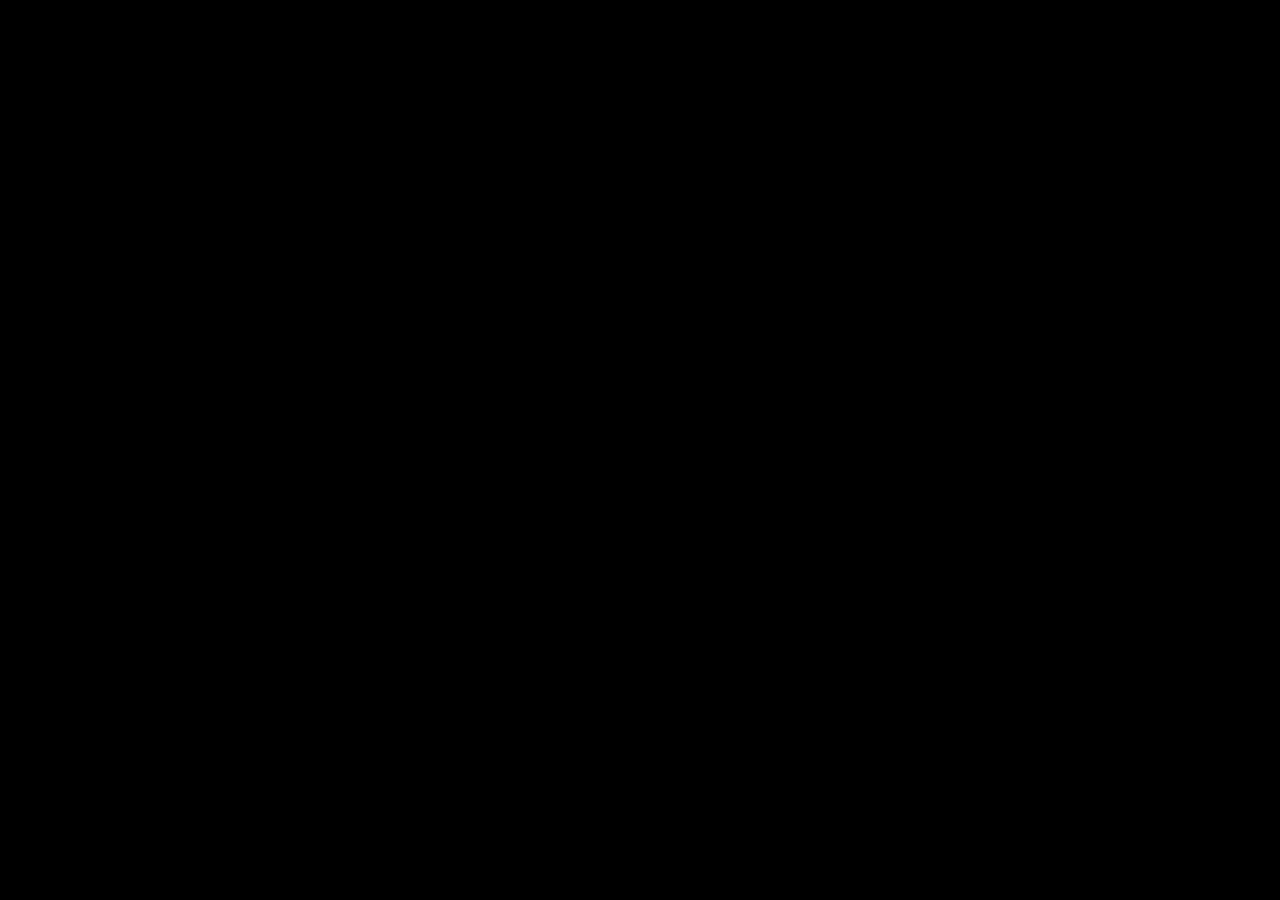
==== commit 587dd3f3: "feat: integrate Kenney Racing Kit 3D assets - 下载 Kenney Racing Kit (CC0 免费) 112个GLB模型 - 加入 GLTFLoade" ====
--- a/index.html
+++ b/index.html
@@ -7,6 +7,7 @@
 </head>
 <body>
   <script src="three.min.js"></script>
+  <script src="https://cdn.jsdelivr.net/npm/three@0.128.0/examples/js/loaders/GLTFLoader.js"></script>
   <script src="game.js"></script>
 </body>
 </html>
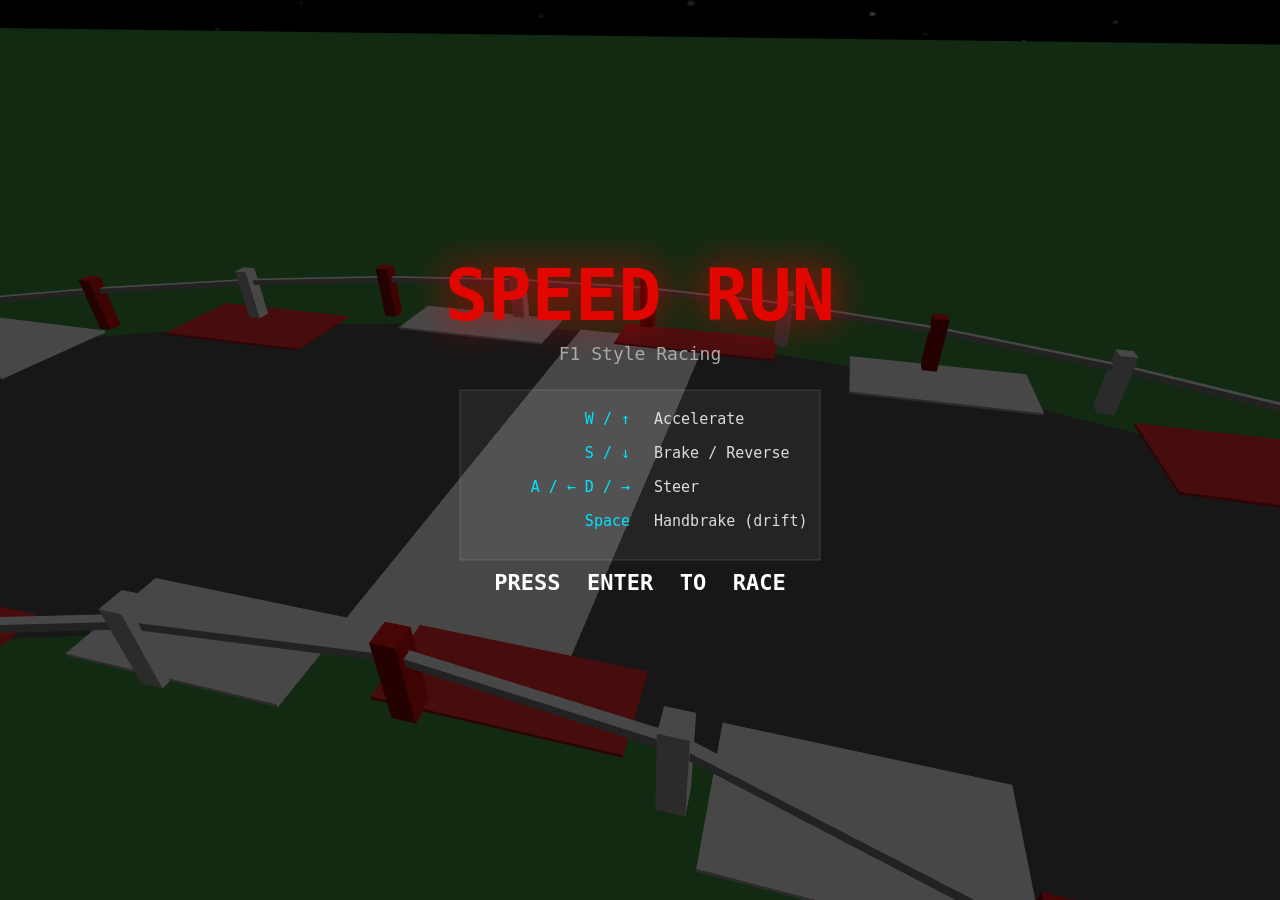
==== commit 74b3634e: "Revert "feat: integrate Kenney Racing Kit 3D assets" This reverts commit 587dd3f385b2773ef4191a0fc49" ====
--- a/index.html
+++ b/index.html
@@ -7,7 +7,6 @@
 </head>
 <body>
   <script src="three.min.js"></script>
-  <script src="https://cdn.jsdelivr.net/npm/three@0.128.0/examples/js/loaders/GLTFLoader.js"></script>
   <script src="game.js"></script>
 </body>
 </html>
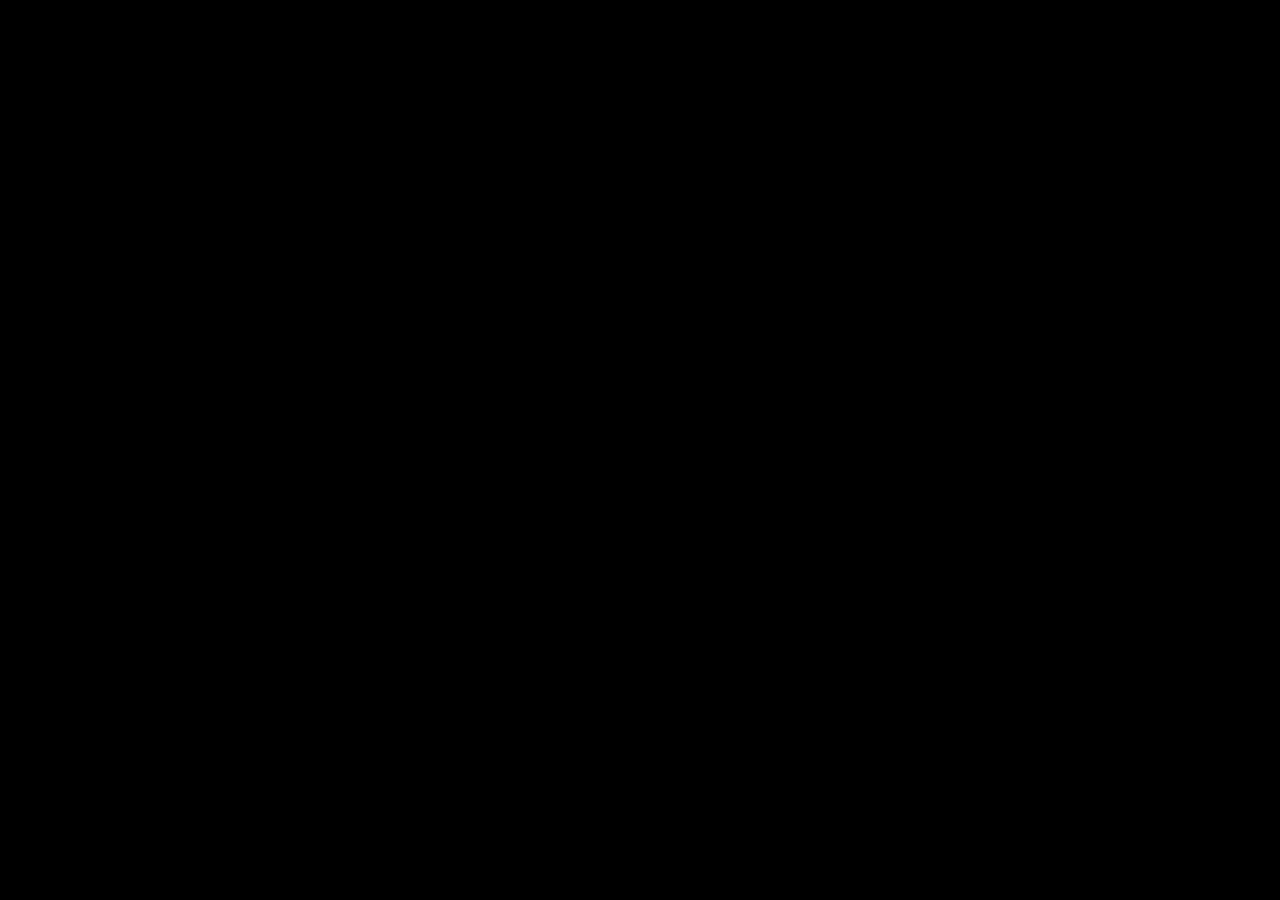
==== commit b48aee90: "phase-a-player-car-glb" ====
--- a/index.html
+++ b/index.html
@@ -7,6 +7,7 @@
 </head>
 <body>
   <script src="three.min.js"></script>
+  <script src="https://cdn.jsdelivr.net/npm/three@0.128.0/examples/js/loaders/GLTFLoader.js"></script>
   <script src="game.js"></script>
 </body>
 </html>
